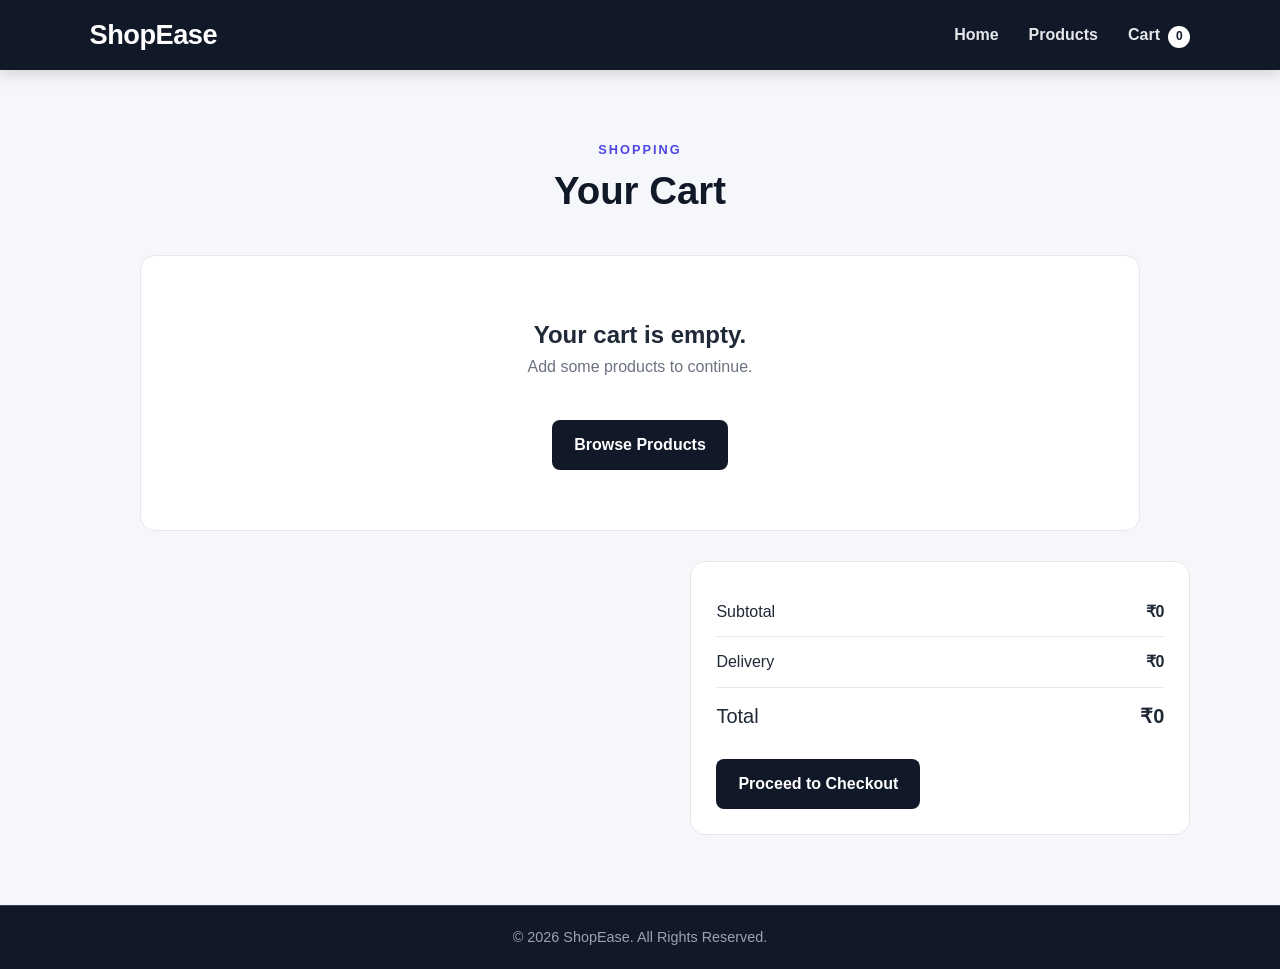
==== cart.html @ 425d8c28 "Add files via upload" ====
<!DOCTYPE html>
<html lang="en">

<head>

    <meta charset="UTF-8">

    <meta
        name="viewport"
        content="width=device-width, initial-scale=1.0">

    <title>
        Cart - ShopEase
    </title>

    <link
        rel="stylesheet"
        href="style.css">

</head>

<body>


<header>

    <nav class="navbar">

        <a
            href="index.html"
            class="logo">

            ShopEase

        </a>


        <div class="nav-links">

            <a href="index.html">
                Home
            </a>

            <a href="products.html">
                Products
            </a>

            <a href="cart.html">

                Cart

                <span id="cart-count">
                    0
                </span>

            </a>

        </div>

    </nav>

</header>


<section class="cart-section">

    <div class="section-heading">

        <p>
            SHOPPING
        </p>

        <h1>
            Your Cart
        </h1>

    </div>


    <div
        id="cart-items"
        class="cart-items">

    </div>


    <div class="cart-summary">

        <div class="summary-row">

            <span>
                Subtotal
            </span>

            <strong id="cart-subtotal">
                ₹0
            </strong>

        </div>


        <div class="summary-row">

            <span>
                Delivery
            </span>

            <strong id="cart-delivery">
                ₹0
            </strong>

        </div>


        <div class="summary-row total-row">

            <span>
                Total
            </span>

            <strong id="cart-total">
                ₹0
            </strong>

        </div>


        <a
            href="checkout.html"
            class="button">

            Proceed to Checkout

        </a>

    </div>

</section>


<footer>

    <div class="copyright">

        © 2026 ShopEase.
        All Rights Reserved.

    </div>

</footer>


<script src="script.js"></script>

<script>

displayCart();

</script>

</body>
</html>
---- style.css ----
/* =====================================================
   SHOPEASE - MAIN STYLESHEET
===================================================== */


/* ---------- GLOBAL ---------- */

* {
    margin: 0;
    padding: 0;
    box-sizing: border-box;
}


html {
    scroll-behavior: smooth;
}


body {
    font-family:
        Arial,
        Helvetica,
        sans-serif;

    background: #f6f7fb;

    color: #1f2937;

    line-height: 1.6;
}


a {
    text-decoration: none;
    color: inherit;
}


button,
input,
select,
textarea {
    font-family: inherit;
}


/* ---------- NAVBAR ---------- */

.navbar {
    background: #111827;

    color: white;

    min-height: 70px;

    padding:
        0 7%;

    display: flex;

    align-items: center;

    justify-content: space-between;

    position: sticky;

    top: 0;

    z-index: 1000;

    box-shadow:
        0 4px 15px
        rgba(0, 0, 0, 0.15);
}


.logo {
    font-size: 1.7rem;

    font-weight: 800;

    letter-spacing: -0.5px;
}


.nav-links {
    display: flex;

    align-items: center;

    gap: 30px;
}


.nav-links a {
    color: #e5e7eb;

    font-weight: 600;

    transition:
        color 0.2s ease;
}


.nav-links a:hover {
    color: white;
}


#cart-count {
    display: inline-flex;

    align-items: center;

    justify-content: center;

    min-width: 22px;

    height: 22px;

    margin-left: 4px;

    padding: 0 6px;

    background: #ffffff;

    color: #111827;

    border-radius: 50px;

    font-size: 0.75rem;

    font-weight: 700;
}


/* ---------- BUTTONS ---------- */

.button {
    display: inline-block;

    border: none;

    background: #111827;

    color: white;

    padding:
        12px 22px;

    border-radius: 8px;

    font-weight: 700;

    cursor: pointer;

    transition:
        transform 0.2s ease,
        box-shadow 0.2s ease,
        background 0.2s ease;

    margin-top: 15px;
}


.button:hover {
    transform: translateY(-2px);

    box-shadow:
        0 8px 20px
        rgba(0, 0, 0, 0.15);

    background: #000000;
}


.button:active {
    transform: translateY(0);
}


.secondary-button {
    background: #e5e7eb;

    color: #111827;

    margin-left: 8px;
}


.secondary-button:hover {
    background: #d1d5db;
}


/* ---------- HERO ---------- */

.hero {
    min-height: 560px;

    display: flex;

    align-items: center;

    padding:
        80px 8%;

    background:
        linear-gradient(
            135deg,
            #eef2ff,
            #ffffff
        );

    position: relative;

    overflow: hidden;
}


.hero::before {
    content: "";

    position: absolute;

    width: 360px;

    height: 360px;

    border-radius: 50%;

    background:
        rgba(99, 102, 241, 0.10);

    right: -100px;

    top: -80px;
}


.hero::after {
    content: "";

    position: absolute;

    width: 220px;

    height: 220px;

    border-radius: 50%;

    background:
        rgba(14, 165, 233, 0.08);

    right: 180px;

    bottom: -100px;
}


.hero-content {
    max-width: 700px;

    position: relative;

    z-index: 2;
}


.hero-small {
    font-size: 0.85rem;

    font-weight: 800;

    letter-spacing: 2px;

    margin-bottom: 15px;

    color: #4f46e5;
}


.hero h1 {
    font-size:
        clamp(3rem, 7vw, 5.5rem);

    line-height: 1.02;

    letter-spacing: -3px;

    margin-bottom: 25px;

    color: #111827;
}


.hero-content > p:not(.hero-small) {
    max-width: 600px;

    font-size: 1.15rem;

    color: #4b5563;

    margin-bottom: 15px;
}


/* ---------- SECTIONS ---------- */

.section-heading {
    text-align: center;

    margin-bottom: 40px;
}


.section-heading p {
    color: #4f46e5;

    font-weight: 800;

    letter-spacing: 2px;

    font-size: 0.8rem;

    margin-bottom: 8px;
}


.section-heading h1,
.section-heading h2 {
    color: #111827;

    font-size: 2.4rem;

    line-height: 1.2;
}


/* ---------- FEATURES ---------- */

.features {
    display: grid;

    grid-template-columns:
        repeat(4, 1fr);

    gap: 20px;

    padding:
        70px 8%;

    background: white;
}


.feature {
    padding: 25px;

    background: #f8fafc;

    border: 1px solid #e5e7eb;

    border-radius: 16px;

    transition:
        transform 0.2s ease,
        box-shadow 0.2s ease;
}


.feature:hover {
    transform: translateY(-5px);

    box-shadow:
        0 15px 30px
        rgba(0, 0, 0, 0.08);
}


.feature-icon {
    font-size: 2rem;

    margin-bottom: 15px;
}


.feature h3 {
    margin-bottom: 8px;

    color: #111827;
}


.feature p {
    color: #6b7280;
}


/* ---------- CATEGORIES ---------- */

.categories {
    padding:
        90px 8%;
}


.category-container {
    display: grid;

    grid-template-columns:
        repeat(3, 1fr);

    gap: 25px;
}


.category-card {
    padding: 40px 30px;

    background: white;

    border:
        1px solid #e5e7eb;

    border-radius: 18px;

    text-align: center;

    transition:
        transform 0.2s ease,
        box-shadow 0.2s ease;
}


.category-card:hover {
    transform: translateY(-7px);

    box-shadow:
        0 18px 35px
        rgba(0, 0, 0, 0.1);
}


.category-icon {
    font-size: 3rem;

    margin-bottom: 15px;
}


.category-card h3 {
    margin-bottom: 8px;

    color: #111827;
}


.category-card p {
    color: #6b7280;
}


/* ---------- CTA ---------- */

.cta {
    padding:
        80px 8%;

    text-align: center;

    background: #111827;

    color: white;
}


.cta h2 {
    font-size: 2.5rem;

    margin-bottom: 10px;
}


.cta p {
    color: #d1d5db;

    margin-bottom: 10px;
}


.light-button {
    background: white;

    color: #111827;
}


.light-button:hover {
    background: #f3f4f6;
}


/* ---------- PRODUCTS ---------- */

.products-section {
    padding:
        70px 7%;

    min-height: 700px;
}


.search-area {
    display: grid;

    grid-template-columns:
        2fr 1fr 1fr;

    gap: 15px;

    max-width: 1000px;

    margin:
        0 auto 40px;
}


.search-area input,
.search-area select {
    width: 100%;

    padding: 14px 16px;

    border:
        1px solid #d1d5db;

    border-radius: 10px;

    background: white;

    outline: none;

    font-size: 1rem;
}


.search-area input:focus,
.search-area select:focus {
    border-color: #4f46e5;

    box-shadow:
        0 0 0 3px
        rgba(79, 70, 229, 0.1);
}


.product-container {
    display: grid;

    grid-template-columns:
        repeat(4, 1fr);

    gap: 25px;
}


.product-card {
    background: white;

    border:
        1px solid #e5e7eb;

    border-radius: 16px;

    padding: 20px;

    display: flex;

    flex-direction: column;

    transition:
        transform 0.2s ease,
        box-shadow 0.2s ease;
}


.product-card:hover {
    transform: translateY(-6px);

    box-shadow:
        0 15px 30px
        rgba(0, 0, 0, 0.09);
}


.product-image {
    height: 190px;

    display: flex;

    align-items: center;

    justify-content: center;

    background: #f3f4f6;

    border-radius: 12px;

    font-size: 5rem;

    margin-bottom: 20px;
}


.product-card h3 {
    color: #111827;

    margin-bottom: 5px;
}


.product-category,
.detail-category {
    color: #4f46e5;

    font-size: 0.85rem;

    font-weight: 700;

    margin-bottom: 10px;
}


.product-description {
    color: #6b7280;

    font-size: 0.9rem;

    min-height: 70px;
}


.price {
    font-size: 1.3rem;

    font-weight: 800;

    color: #111827;

    margin-top: auto;

    padding-top: 15px;
}


.product-card .button {
    text-align: center;
}


.no-products {
    display: none;

    text-align: center;

    padding: 50px;

    color: #6b7280;
}


/* ---------- PRODUCT DETAIL ---------- */

.product-detail-section {
    padding:
        80px 8%;

    min-height: 650px;
}


.product-detail {
    max-width: 1000px;

    margin: auto;

    background: white;

    border:
        1px solid #e5e7eb;

    border-radius: 20px;

    padding: 45px;

    display: grid;

    grid-template-columns:
        1fr 1fr;

    gap: 50px;

    align-items: center;

    box-shadow:
        0 15px 40px
        rgba(0, 0, 0, 0.06);
}


.detail-image {
    min-height: 350px;

    display: flex;

    align-items: center;

    justify-content: center;

    background: #f3f4f6;

    border-radius: 18px;

    font-size: 8rem;
}


.detail-info h1 {
    font-size: 2.5rem;

    margin-bottom: 10px;

    color: #111827;
}


.detail-description {
    color: #6b7280;

    margin:
        20px 0;
}


.detail-price {
    font-size: 2rem;

    font-weight: 800;

    color: #111827;

    margin-bottom: 20px;
}


.quantity-box {
    display: flex;

    align-items: center;

    gap: 15px;

    margin-bottom: 10px;
}


.quantity-box input {
    width: 80px;

    padding: 10px;

    border:
        1px solid #d1d5db;

    border-radius: 8px;
}


/* ---------- CART ---------- */

.cart-section {
    padding:
        70px 7%;

    min-height: 700px;
}


.cart-items {
    max-width: 1000px;

    margin:
        0 auto 30px;
}


.cart-item {
    background: white;

    border:
        1px solid #e5e7eb;

    border-radius: 12px;

    padding: 20px;

    margin-bottom: 15px;

    display: grid;

    grid-template-columns:
        2fr 1fr 1fr auto;

    align-items: center;

    gap: 20px;
}


.cart-product-name {
    font-weight: 800;

    color: #111827;
}


.cart-product-price {
    color: #6b7280;

    font-size: 0.9rem;

    margin-top: 5px;
}


.cart-quantity {
    color: #4b5563;
}


.remove-button {
    border: none;

    background: #fee2e2;

    color: #b91c1c;

    padding:
        9px 14px;

    border-radius: 7px;

    cursor: pointer;

    font-weight: 700;
}


.remove-button:hover {
    background: #fecaca;
}


.cart-summary {
    max-width: 500px;

    margin-left: auto;

    background: white;

    border:
        1px solid #e5e7eb;

    border-radius: 15px;

    padding: 25px;
}


.summary-row {
    display: flex;

    justify-content: space-between;

    padding: 12px 0;

    border-bottom:
        1px solid #e5e7eb;
}


.total-row {
    font-size: 1.25rem;

    border-bottom: none;
}


.empty-cart {
    background: white;

    text-align: center;

    padding: 60px 20px;

    border-radius: 15px;

    border:
        1px solid #e5e7eb;
}


.empty-cart p {
    color: #6b7280;
}


/* ---------- CHECKOUT ---------- */

.checkout-section {
    padding:
        70px 7%;

    min-height: 700px;
}


.checkout-container {
    max-width: 1000px;

    margin: auto;

    display: grid;

    grid-template-columns:
        1.5fr 1fr;

    gap: 30px;
}


.checkout-form,
.checkout-info {
    background: white;

    padding: 30px;

    border:
        1px solid #e5e7eb;

    border-radius: 15px;
}


.checkout-form h2,
.checkout-info h2 {
    margin-bottom: 20px;

    color: #111827;
}


.checkout-form label {
    display: block;

    margin-top: 15px;

    margin-bottom: 6px;

    font-weight: 700;
}


.checkout-form input,
.checkout-form textarea,
.checkout-form select {
    width: 100%;

    padding: 12px 14px;

    border:
        1px solid #d1d5db;

    border-radius: 8px;

    outline: none;
}


.checkout-form textarea {
    min-height: 100px;

    resize: vertical;
}


.checkout-form input:focus,
.checkout-form textarea:focus,
.checkout-form select:focus {
    border-color: #4f46e5;

    box-shadow:
        0 0 0 3px
        rgba(79, 70, 229, 0.1);
}


.checkout-form .button {
    width: 100%;
}


.checkout-info p {
    color: #6b7280;

    margin-bottom: 25px;
}


.checkout-note {
    padding: 15px;

    background: #f8fafc;

    border-radius: 8px;

    margin-bottom: 12px;

    font-weight: 700;
}


/* ---------- INVOICE ---------- */

.invoice-section {
    padding:
        70px 7%;

    min-height: 700px;
}


.invoice {
    max-width: 900px;

    margin: auto;

    background: white;

    padding: 45px;

    border:
        1px solid #e5e7eb;

    border-radius: 15px;

    box-shadow:
        0 10px 30px
        rgba(0, 0, 0, 0.05);
}


.invoice-header {
    display: flex;

    justify-content: space-between;

    gap: 30px;

    padding-bottom: 25px;

    border-bottom:
        2px solid #111827;
}


.invoice-header h1 {
    color: #111827;
}


.invoice-meta {
    text-align: right;
}


.invoice-meta h2 {
    font-size: 2rem;
}


.customer-details {
    padding:
        25px 0;
}


.customer-details p {
    margin: 4px 0;

    color: #4b5563;
}


.invoice-table {
    width: 100%;

    border-collapse: collapse;

    margin-top: 20px;
}


.invoice-table th,
.invoice-table td {
    padding: 13px;

    text-align: left;

    border-bottom:
        1px solid #e5e7eb;
}


.invoice-table th {
    background: #f3f4f6;

    color: #111827;
}


.invoice-totals {
    max-width: 350px;

    margin-left: auto;

    margin-top: 25px;
}


.invoice-total-row {
    display: flex;

    justify-content: space-between;

    padding: 10px 0;

    border-bottom:
        1px solid #e5e7eb;
}


.invoice-grand-total {
    font-size: 1.2rem;

    font-weight: 800;

    border-bottom: none;
}


.invoice-thanks {
    text-align: center;

    margin-top: 40px;

    padding-top: 25px;

    border-top:
        1px solid #e5e7eb;
}


.invoice-thanks p {
    color: #6b7280;
}


.invoice-actions {
    text-align: center;

    margin-top: 25px;
}


/* ---------- FOOTER ---------- */

footer {
    background: #111827;

    color: white;

    margin-top: 0;
}


.footer-content {
    padding:
        55px 8%;

    display: grid;

    grid-template-columns:
        2fr 1fr 1fr;

    gap: 40px;
}


.footer-content h3,
.footer-content h4 {
    margin-bottom: 12px;
}


.footer-content p {
    color: #9ca3af;

    margin-bottom: 5px;
}


.footer-content a {
    display: block;

    color: #d1d5db;

    margin-bottom: 6px;
}


.footer-content a:hover {
    color: white;
}


.copyright {
    text-align: center;

    padding:
        20px;

    border-top:
        1px solid #374151;

    color: #9ca3af;

    font-size: 0.9rem;
}


/* ---------- RESPONSIVE ---------- */

@media (max-width: 1000px) {

    .product-container {
        grid-template-columns:
            repeat(3, 1fr);
    }

    .features {
        grid-template-columns:
            repeat(2, 1fr);
    }

}


@media (max-width: 800px) {

    .navbar {
        padding:
            15px 5%;

        flex-direction: column;

        gap: 12px;
    }


    .nav-links {
        gap: 15px;

        flex-wrap: wrap;

        justify-content: center;
    }


    .hero {
        padding:
            70px 6%;
    }


    .hero h1 {
        font-size: 3.5rem;
    }


    .category-container {
        grid-template-columns: 1fr;
    }


    .product-container {
        grid-template-columns:
            repeat(2, 1fr);
    }


    .product-detail {
        grid-template-columns: 1fr;

        padding: 25px;
    }


    .checkout-container {
        grid-template-columns: 1fr;
    }


    .cart-item {
        grid-template-columns: 1fr;

        text-align: center;
    }


    .footer-content {
        grid-template-columns: 1fr;

        text-align: center;
    }

}


@media (max-width: 600px) {

    .features {
        grid-template-columns: 1fr;

        padding:
            50px 6%;
    }


    .products-section,
    .cart-section,
    .checkout-section,
    .invoice-section,
    .product-detail-section {
        padding:
            50px 5%;
    }


    .search-area {
        grid-template-columns: 1fr;
    }


    .product-container {
        grid-template-columns: 1fr;
    }


    .hero h1 {
        font-size: 2.8rem;

        letter-spacing: -1.5px;
    }


    .section-heading h1,
    .section-heading h2 {
        font-size: 2rem;
    }


    .invoice {
        padding: 20px;

        overflow-x: auto;
    }


    .invoice-header {
        flex-direction: column;
    }


    .invoice-meta {
        text-align: left;
    }


    .invoice-table {
        font-size: 0.85rem;
    }


    .secondary-button {
        margin-left: 0;
    }

}


/* ---------- PRINT ---------- */

@media print {

    body {
        background: white;
    }


    header,
    footer,
    .invoice-actions {
        display: none !important;
    }


    .invoice-section {
        padding: 0;
    }


    .invoice {
        box-shadow: none;

        border: none;

        max-width: 100%;
    }

}
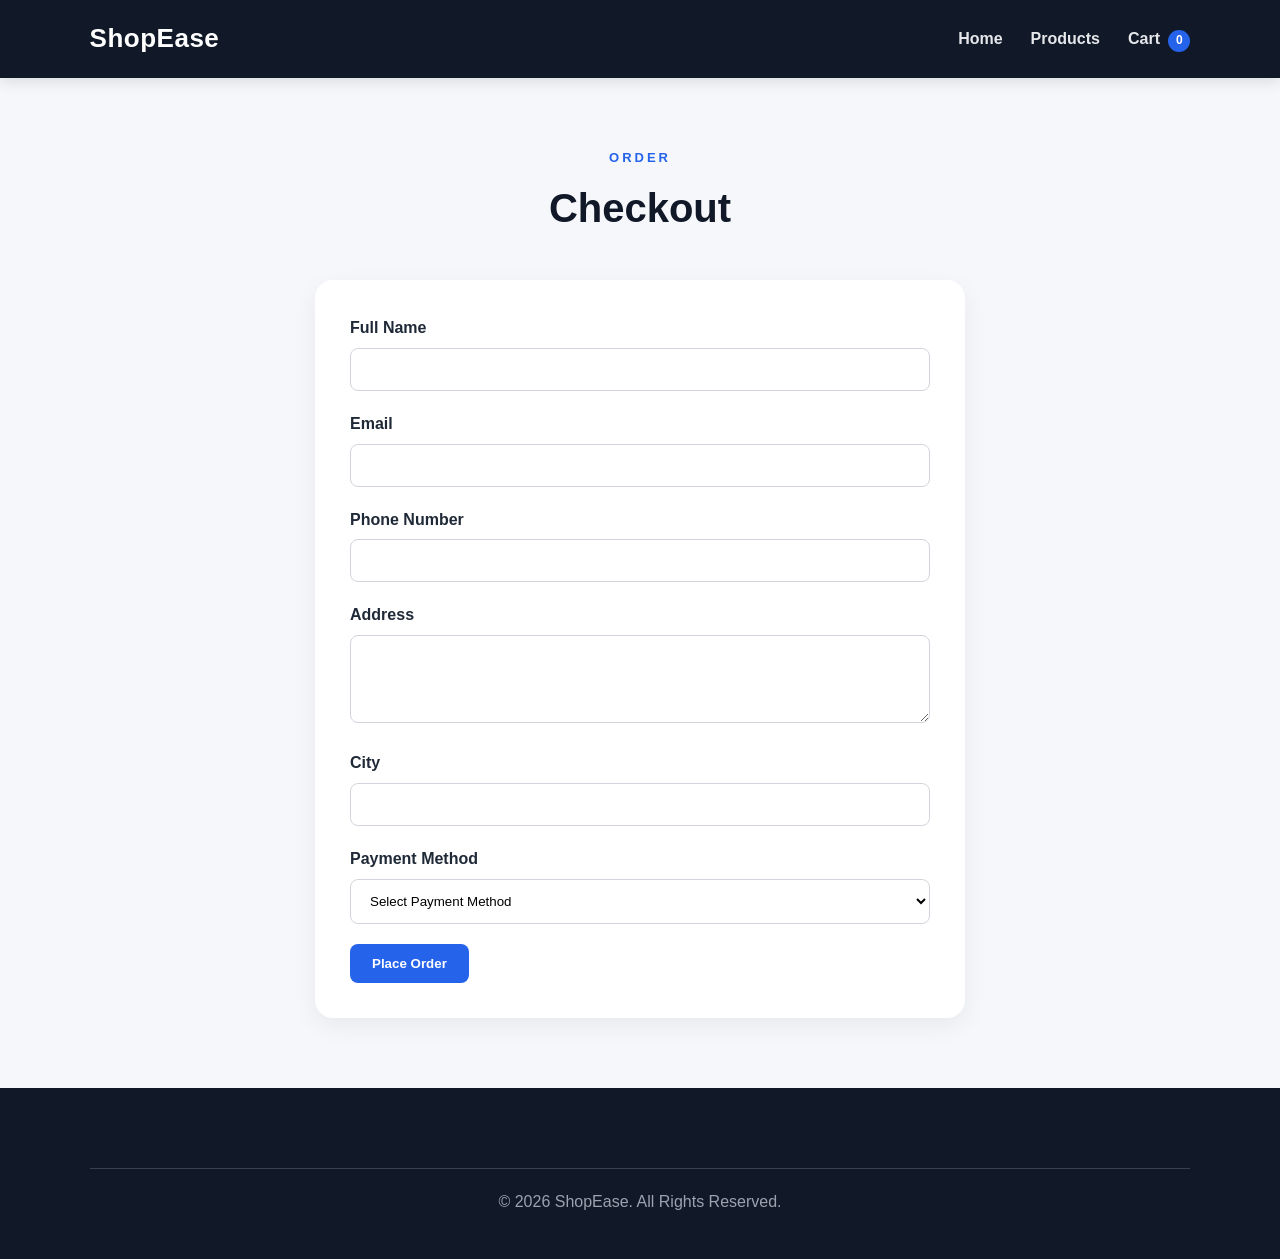
==== commit d2dc545d: "Add files via upload" ====
--- a/cart.html
+++ b/cart.html
@@ -2,6 +2,24 @@
 <html lang="en">
 
 <head>
+
+    <!-- Google Analytics 4 -->
+    <script async src="https://www.googletagmanager.com/gtag/js?id=G-STXT0ZD5DV"></script>
+
+    <script>
+
+        window.dataLayer = window.dataLayer || [];
+
+        function gtag() {
+            dataLayer.push(arguments);
+        }
+
+        gtag('js', new Date());
+
+        gtag('config', 'G-STXT0ZD5DV');
+
+    </script>
+
 
     <meta charset="UTF-8">
 
@@ -10,7 +28,7 @@
         content="width=device-width, initial-scale=1.0">
 
     <title>
-        Cart - ShopEase
+        Checkout - ShopEase
     </title>
 
     <link
@@ -19,6 +37,7 @@
 
 </head>
 
+
 <body>
 
 
@@ -62,101 +81,160 @@
 </header>
 
 
-<section class="cart-section">
+<section class="checkout-section">
 
     <div class="section-heading">
 
         <p>
-            SHOPPING
+            ORDER
         </p>
 
         <h1>
-            Your Cart
+            Checkout
         </h1>
 
     </div>
 
 
-    <div
-        id="cart-items"
-        class="cart-items">
+    <form
+        class="checkout-form"
+        onsubmit="completePurchase(event)">
+
+
+        <div class="form-group">
+
+            <label for="customer-name">
+                Full Name
+            </label>
+
+            <input
+                type="text"
+                id="customer-name"
+                required>
+
+        </div>
+
+
+        <div class="form-group">
+
+            <label for="customer-email">
+                Email
+            </label>
+
+            <input
+                type="email"
+                id="customer-email"
+                required>
+
+        </div>
+
+
+        <div class="form-group">
+
+            <label for="customer-phone">
+                Phone Number
+            </label>
+
+            <input
+                type="tel"
+                id="customer-phone"
+                required>
+
+        </div>
+
+
+        <div class="form-group">
+
+            <label for="customer-address">
+                Address
+            </label>
+
+            <textarea
+                id="customer-address"
+                rows="4"
+                required>
+            </textarea>
+
+        </div>
+
+
+        <div class="form-group">
+
+            <label for="customer-city">
+                City
+            </label>
+
+            <input
+                type="text"
+                id="customer-city"
+                required>
+
+        </div>
+
+
+        <div class="form-group">
+
+            <label for="payment-method">
+                Payment Method
+            </label>
+
+            <select
+                id="payment-method"
+                required>
+
+                <option value="">
+                    Select Payment Method
+                </option>
+
+                <option value="UPI">
+                    UPI
+                </option>
+
+                <option value="Credit Card">
+                    Credit Card
+                </option>
+
+                <option value="Debit Card">
+                    Debit Card
+                </option>
+
+                <option value="Cash on Delivery">
+                    Cash on Delivery
+                </option>
+
+            </select>
+
+        </div>
+
+
+        <button
+            type="submit"
+            class="button">
+
+            Place Order
+
+        </button>
+
+
+    </form>
+
+</section>
+
+
+<footer>
+
+    <div class="copyright">
+
+        © 2026 ShopEase. All Rights Reserved.
 
     </div>
 
-
-    <div class="cart-summary">
-
-        <div class="summary-row">
-
-            <span>
-                Subtotal
-            </span>
-
-            <strong id="cart-subtotal">
-                ₹0
-            </strong>
-
-        </div>
-
-
-        <div class="summary-row">
-
-            <span>
-                Delivery
-            </span>
-
-            <strong id="cart-delivery">
-                ₹0
-            </strong>
-
-        </div>
-
-
-        <div class="summary-row total-row">
-
-            <span>
-                Total
-            </span>
-
-            <strong id="cart-total">
-                ₹0
-            </strong>
-
-        </div>
-
-
-        <a
-            href="checkout.html"
-            class="button">
-
-            Proceed to Checkout
-
-        </a>
-
-    </div>
-
-</section>
-
-
-<footer>
-
-    <div class="copyright">
-
-        © 2026 ShopEase.
-        All Rights Reserved.
-
-    </div>
-
 </footer>
 
 
 <script src="script.js"></script>
 
-<script>
-
-displayCart();
-
-</script>
 
 </body>
+
 </html>
--- a/style.css
+++ b/style.css
@@ -3,7 +3,7 @@
 ===================================================== */
 
 
-/* ---------- GLOBAL ---------- */
+/* RESET */
 
 * {
     margin: 0;
@@ -23,7 +23,7 @@
         Helvetica,
         sans-serif;
 
-    background: #f6f7fb;
+    background: #f5f7fb;
 
     color: #1f2937;
 
@@ -33,6 +33,7 @@
 
 a {
     text-decoration: none;
+
     color: inherit;
 }
 
@@ -45,1399 +46,1392 @@
 }
 
 
-/* ---------- NAVBAR ---------- */
+/* =====================================================
+   NAVBAR
+===================================================== */
 
 .navbar {
+
     background: #111827;
 
     color: white;
 
-    min-height: 70px;
+    display: flex;
+
+    align-items: center;
+
+    justify-content: space-between;
 
     padding:
-        0 7%;
+        18px
+        7%;
+
+    position: sticky;
+
+    top: 0;
+
+    z-index: 1000;
+
+    box-shadow:
+        0 3px 15px
+        rgba(0, 0, 0, 0.12);
+
+}
+
+
+.logo {
+
+    font-size: 26px;
+
+    font-weight: 800;
+
+    letter-spacing: 0.5px;
+
+}
+
+
+.nav-links {
 
     display: flex;
 
+    gap: 28px;
+
     align-items: center;
 
-    justify-content: space-between;
-
-    position: sticky;
-
-    top: 0;
-
-    z-index: 1000;
-
-    box-shadow:
-        0 4px 15px
-        rgba(0, 0, 0, 0.15);
-}
-
-
-.logo {
-    font-size: 1.7rem;
-
-    font-weight: 800;
-
-    letter-spacing: -0.5px;
-}
-
-
-.nav-links {
+}
+
+
+.nav-links a {
+
+    color: #e5e7eb;
+
+    font-weight: 600;
+
+    transition: 0.2s;
+
+}
+
+
+.nav-links a:hover {
+
+    color: white;
+
+}
+
+
+#cart-count {
+
+    display: inline-flex;
+
+    align-items: center;
+
+    justify-content: center;
+
+    min-width: 22px;
+
+    height: 22px;
+
+    padding: 0 5px;
+
+    margin-left: 4px;
+
+    background: #2563eb;
+
+    color: white;
+
+    border-radius: 50%;
+
+    font-size: 12px;
+
+}
+
+
+/* =====================================================
+   HERO
+===================================================== */
+
+.hero {
+
+    min-height: 560px;
+
     display: flex;
 
     align-items: center;
 
-    gap: 30px;
-}
-
-
-.nav-links a {
-    color: #e5e7eb;
-
-    font-weight: 600;
-
-    transition:
-        color 0.2s ease;
-}
-
-
-.nav-links a:hover {
-    color: white;
-}
-
-
-#cart-count {
-    display: inline-flex;
-
-    align-items: center;
-
-    justify-content: center;
-
-    min-width: 22px;
-
-    height: 22px;
-
-    margin-left: 4px;
-
-    padding: 0 6px;
-
-    background: #ffffff;
-
-    color: #111827;
-
-    border-radius: 50px;
-
-    font-size: 0.75rem;
-
-    font-weight: 700;
-}
-
-
-/* ---------- BUTTONS ---------- */
-
-.button {
-    display: inline-block;
-
-    border: none;
-
-    background: #111827;
-
-    color: white;
-
     padding:
-        12px 22px;
-
-    border-radius: 8px;
-
-    font-weight: 700;
-
-    cursor: pointer;
-
-    transition:
-        transform 0.2s ease,
-        box-shadow 0.2s ease,
-        background 0.2s ease;
-
-    margin-top: 15px;
-}
-
-
-.button:hover {
-    transform: translateY(-2px);
-
-    box-shadow:
-        0 8px 20px
-        rgba(0, 0, 0, 0.15);
-
-    background: #000000;
-}
-
-
-.button:active {
-    transform: translateY(0);
-}
-
-
-.secondary-button {
-    background: #e5e7eb;
-
-    color: #111827;
-
-    margin-left: 8px;
-}
-
-
-.secondary-button:hover {
-    background: #d1d5db;
-}
-
-
-/* ---------- HERO ---------- */
-
-.hero {
-    min-height: 560px;
-
-    display: flex;
-
-    align-items: center;
-
-    padding:
-        80px 8%;
+        70px 8%;
 
     background:
         linear-gradient(
             135deg,
-            #eef2ff,
-            #ffffff
+            #111827,
+            #1d4ed8
         );
 
-    position: relative;
-
-    overflow: hidden;
-}
-
-
-.hero::before {
-    content: "";
-
-    position: absolute;
-
-    width: 360px;
-
-    height: 360px;
-
-    border-radius: 50%;
-
-    background:
-        rgba(99, 102, 241, 0.10);
-
-    right: -100px;
-
-    top: -80px;
-}
-
-
-.hero::after {
-    content: "";
-
-    position: absolute;
-
-    width: 220px;
-
-    height: 220px;
-
-    border-radius: 50%;
-
-    background:
-        rgba(14, 165, 233, 0.08);
-
-    right: 180px;
-
-    bottom: -100px;
+    color: white;
+
 }
 
 
 .hero-content {
+
     max-width: 700px;
 
-    position: relative;
-
-    z-index: 2;
 }
 
 
 .hero-small {
-    font-size: 0.85rem;
+
+    font-size: 14px;
+
+    letter-spacing: 3px;
+
+    font-weight: bold;
+
+    margin-bottom: 15px;
+
+    color: #bfdbfe;
+
+}
+
+
+.hero h1 {
+
+    font-size:
+        clamp(45px, 7vw, 76px);
+
+    line-height: 1.05;
+
+    margin-bottom: 25px;
+
+}
+
+
+.hero p:not(.hero-small) {
+
+    font-size: 19px;
+
+    max-width: 600px;
+
+    color: #dbeafe;
+
+    margin-bottom: 30px;
+
+}
+
+
+/* =====================================================
+   BUTTONS
+===================================================== */
+
+.button {
+
+    display: inline-block;
+
+    border: none;
+
+    cursor: pointer;
+
+    background: #2563eb;
+
+    color: white;
+
+    padding:
+        12px 22px;
+
+    border-radius: 8px;
+
+    font-weight: 700;
+
+    transition:
+        transform 0.2s,
+        background 0.2s;
+
+}
+
+
+.button:hover {
+
+    background: #1d4ed8;
+
+    transform:
+        translateY(-2px);
+
+}
+
+
+.secondary-button {
+
+    background: #6b7280;
+
+    margin-left: 8px;
+
+}
+
+
+.secondary-button:hover {
+
+    background: #4b5563;
+
+}
+
+
+.light-button {
+
+    background: white;
+
+    color: #111827;
+
+}
+
+
+.light-button:hover {
+
+    background: #e5e7eb;
+
+}
+
+
+/* =====================================================
+   FEATURES
+===================================================== */
+
+.features {
+
+    padding:
+        70px 7%;
+
+    display: grid;
+
+    grid-template-columns:
+        repeat(4, 1fr);
+
+    gap: 22px;
+
+    background: white;
+
+}
+
+
+.feature {
+
+    text-align: center;
+
+    padding: 30px 20px;
+
+    border-radius: 15px;
+
+    background: #f8fafc;
+
+}
+
+
+.feature-icon {
+
+    font-size: 42px;
+
+    margin-bottom: 15px;
+
+}
+
+
+.feature h3 {
+
+    margin-bottom: 8px;
+
+}
+
+
+.feature p {
+
+    color: #6b7280;
+
+}
+
+
+/* =====================================================
+   SECTION HEADINGS
+===================================================== */
+
+.section-heading {
+
+    text-align: center;
+
+    margin-bottom: 40px;
+
+}
+
+
+.section-heading p {
+
+    color: #2563eb;
+
+    font-size: 13px;
+
+    letter-spacing: 3px;
 
     font-weight: 800;
 
-    letter-spacing: 2px;
-
-    margin-bottom: 15px;
-
-    color: #4f46e5;
-}
-
-
-.hero h1 {
-    font-size:
-        clamp(3rem, 7vw, 5.5rem);
-
-    line-height: 1.02;
-
-    letter-spacing: -3px;
-
-    margin-bottom: 25px;
-
-    color: #111827;
-}
-
-
-.hero-content > p:not(.hero-small) {
-    max-width: 600px;
-
-    font-size: 1.15rem;
-
-    color: #4b5563;
-
-    margin-bottom: 15px;
-}
-
-
-/* ---------- SECTIONS ---------- */
-
-.section-heading {
-    text-align: center;
-
-    margin-bottom: 40px;
-}
-
-
-.section-heading p {
-    color: #4f46e5;
-
-    font-weight: 800;
-
-    letter-spacing: 2px;
-
-    font-size: 0.8rem;
-
     margin-bottom: 8px;
+
 }
 
 
 .section-heading h1,
 .section-heading h2 {
+
+    font-size: 40px;
+
     color: #111827;
 
-    font-size: 2.4rem;
-
-    line-height: 1.2;
-}
-
-
-/* ---------- FEATURES ---------- */
-
-.features {
+}
+
+
+/* =====================================================
+   CATEGORIES
+===================================================== */
+
+.categories {
+
+    padding:
+        80px 7%;
+
+}
+
+
+.category-container {
+
+    display: grid;
+
+    grid-template-columns:
+        repeat(3, 1fr);
+
+    gap: 25px;
+
+}
+
+
+.category-card {
+
+    background: white;
+
+    border-radius: 18px;
+
+    padding: 40px 25px;
+
+    text-align: center;
+
+    box-shadow:
+        0 8px 25px
+        rgba(0, 0, 0, 0.06);
+
+    transition: 0.25s;
+
+}
+
+
+.category-card:hover {
+
+    transform:
+        translateY(-6px);
+
+    box-shadow:
+        0 15px 35px
+        rgba(0, 0, 0, 0.1);
+
+}
+
+
+.category-icon {
+
+    font-size: 55px;
+
+    margin-bottom: 15px;
+
+}
+
+
+.category-card h3 {
+
+    font-size: 23px;
+
+    margin-bottom: 8px;
+
+}
+
+
+.category-card p {
+
+    color: #6b7280;
+
+}
+
+
+/* =====================================================
+   CTA
+===================================================== */
+
+.cta {
+
+    padding:
+        80px 7%;
+
+    text-align: center;
+
+    background: #111827;
+
+    color: white;
+
+}
+
+
+.cta h2 {
+
+    font-size: 38px;
+
+    margin-bottom: 12px;
+
+}
+
+
+.cta p {
+
+    color: #d1d5db;
+
+    margin-bottom: 25px;
+
+}
+
+
+/* =====================================================
+   PRODUCTS
+===================================================== */
+
+.products-section {
+
+    padding:
+        70px 7%;
+
+    min-height: 70vh;
+
+}
+
+
+.search-area {
+
+    display: grid;
+
+    grid-template-columns:
+        2fr 1fr 1fr;
+
+    gap: 15px;
+
+    margin-bottom: 40px;
+
+}
+
+
+.search-area input,
+.search-area select,
+.checkout-form input,
+.checkout-form select,
+.checkout-form textarea {
+
+    width: 100%;
+
+    padding: 13px 15px;
+
+    border:
+        1px solid #d1d5db;
+
+    border-radius: 8px;
+
+    background: white;
+
+    outline: none;
+
+}
+
+
+.search-area input:focus,
+.search-area select:focus,
+.checkout-form input:focus,
+.checkout-form select:focus,
+.checkout-form textarea:focus {
+
+    border-color: #2563eb;
+
+}
+
+
+.product-container {
+
     display: grid;
 
     grid-template-columns:
         repeat(4, 1fr);
 
-    gap: 20px;
+    gap: 25px;
+
+}
+
+
+.product-card {
+
+    background: white;
+
+    border-radius: 15px;
+
+    padding: 22px;
+
+    box-shadow:
+        0 7px 22px
+        rgba(0, 0, 0, 0.06);
+
+    transition: 0.25s;
+
+}
+
+
+.product-card:hover {
+
+    transform:
+        translateY(-5px);
+
+}
+
+
+.product-image {
+
+    height: 170px;
+
+    display: flex;
+
+    align-items: center;
+
+    justify-content: center;
+
+    background: #eff6ff;
+
+    border-radius: 12px;
+
+    font-size: 70px;
+
+    margin-bottom: 20px;
+
+}
+
+
+.product-card h3 {
+
+    font-size: 19px;
+
+    margin-bottom: 5px;
+
+}
+
+
+.product-category,
+.detail-category {
+
+    color: #2563eb;
+
+    font-size: 13px;
+
+    font-weight: 700;
+
+}
+
+
+.product-description {
+
+    color: #6b7280;
+
+    font-size: 14px;
+
+    margin:
+        10px 0;
+
+}
+
+
+.price {
+
+    font-size: 22px;
+
+    font-weight: 800;
+
+    margin-bottom: 18px;
+
+}
+
+
+.no-products {
+
+    display: none;
+
+    text-align: center;
+
+    color: #6b7280;
+
+}
+
+
+/* =====================================================
+   PRODUCT DETAIL
+===================================================== */
+
+.product-detail-section {
 
     padding:
-        70px 8%;
+        80px 7%;
+
+    min-height: 70vh;
+
+}
+
+
+.product-detail {
+
+    max-width: 1000px;
+
+    margin: auto;
+
+    display: grid;
+
+    grid-template-columns:
+        1fr 1fr;
+
+    gap: 50px;
 
     background: white;
-}
-
-
-.feature {
-    padding: 25px;
-
-    background: #f8fafc;
-
-    border: 1px solid #e5e7eb;
-
-    border-radius: 16px;
-
-    transition:
-        transform 0.2s ease,
-        box-shadow 0.2s ease;
-}
-
-
-.feature:hover {
-    transform: translateY(-5px);
+
+    padding: 40px;
+
+    border-radius: 20px;
 
     box-shadow:
-        0 15px 30px
-        rgba(0, 0, 0, 0.08);
-}
-
-
-.feature-icon {
-    font-size: 2rem;
-
-    margin-bottom: 15px;
-}
-
-
-.feature h3 {
+        0 10px 30px
+        rgba(0, 0, 0, 0.07);
+
+}
+
+
+.detail-image {
+
+    min-height: 400px;
+
+    display: flex;
+
+    align-items: center;
+
+    justify-content: center;
+
+    font-size: 150px;
+
+    background: #eff6ff;
+
+    border-radius: 15px;
+
+}
+
+
+.detail-info {
+
+    display: flex;
+
+    flex-direction: column;
+
+    justify-content: center;
+
+}
+
+
+.detail-info h1 {
+
+    font-size: 42px;
+
     margin-bottom: 8px;
 
-    color: #111827;
-}
-
-
-.feature p {
+}
+
+
+.detail-description {
+
     color: #6b7280;
-}
-
-
-/* ---------- CATEGORIES ---------- */
-
-.categories {
-    padding:
-        90px 8%;
-}
-
-
-.category-container {
-    display: grid;
-
-    grid-template-columns:
-        repeat(3, 1fr);
-
-    gap: 25px;
-}
-
-
-.category-card {
-    padding: 40px 30px;
-
-    background: white;
+
+    margin:
+        20px 0;
+
+}
+
+
+.detail-price {
+
+    font-size: 32px;
+
+    font-weight: 800;
+
+    margin-bottom: 25px;
+
+}
+
+
+.quantity-box {
+
+    margin-bottom: 25px;
+
+}
+
+
+.quantity-box label {
+
+    display: block;
+
+    font-weight: 700;
+
+    margin-bottom: 8px;
+
+}
+
+
+.quantity-box input {
+
+    width: 100px;
+
+    padding: 10px;
 
     border:
-        1px solid #e5e7eb;
-
-    border-radius: 18px;
-
-    text-align: center;
-
-    transition:
-        transform 0.2s ease,
-        box-shadow 0.2s ease;
-}
-
-
-.category-card:hover {
-    transform: translateY(-7px);
-
-    box-shadow:
-        0 18px 35px
-        rgba(0, 0, 0, 0.1);
-}
-
-
-.category-icon {
-    font-size: 3rem;
-
-    margin-bottom: 15px;
-}
-
-
-.category-card h3 {
-    margin-bottom: 8px;
-
-    color: #111827;
-}
-
-
-.category-card p {
-    color: #6b7280;
-}
-
-
-/* ---------- CTA ---------- */
-
-.cta {
-    padding:
-        80px 8%;
-
-    text-align: center;
-
-    background: #111827;
-
-    color: white;
-}
-
-
-.cta h2 {
-    font-size: 2.5rem;
-
-    margin-bottom: 10px;
-}
-
-
-.cta p {
-    color: #d1d5db;
-
-    margin-bottom: 10px;
-}
-
-
-.light-button {
-    background: white;
-
-    color: #111827;
-}
-
-
-.light-button:hover {
-    background: #f3f4f6;
-}
-
-
-/* ---------- PRODUCTS ---------- */
-
-.products-section {
+        1px solid #d1d5db;
+
+    border-radius: 7px;
+
+}
+
+
+/* =====================================================
+   CART
+===================================================== */
+
+.cart-section {
+
     padding:
         70px 7%;
 
-    min-height: 700px;
-}
-
-
-.search-area {
+    min-height: 70vh;
+
+}
+
+
+.cart-items {
+
+    max-width: 1000px;
+
+    margin:
+        0 auto 30px;
+
+}
+
+
+.cart-item {
+
+    display: grid;
+
+    grid-template-columns:
+        2fr 1fr 1fr auto;
+
+    align-items: center;
+
+    gap: 20px;
+
+    padding: 20px;
+
+    background: white;
+
+    border-radius: 12px;
+
+    margin-bottom: 12px;
+
+    box-shadow:
+        0 5px 18px
+        rgba(0, 0, 0, 0.05);
+
+}
+
+
+.cart-product-name {
+
+    font-weight: 700;
+
+    font-size: 17px;
+
+}
+
+
+.cart-product-price {
+
+    color: #6b7280;
+
+    font-size: 13px;
+
+}
+
+
+.cart-quantity {
+
+    color: #4b5563;
+
+}
+
+
+.remove-button {
+
+    border: none;
+
+    background: #fee2e2;
+
+    color: #b91c1c;
+
+    padding:
+        8px 12px;
+
+    border-radius: 7px;
+
+    cursor: pointer;
+
+    font-weight: 700;
+
+}
+
+
+.cart-summary {
+
+    max-width: 500px;
+
+    margin-left: auto;
+
+    background: white;
+
+    padding: 25px;
+
+    border-radius: 15px;
+
+    box-shadow:
+        0 8px 25px
+        rgba(0, 0, 0, 0.06);
+
+}
+
+
+.summary-row {
+
+    display: flex;
+
+    justify-content: space-between;
+
+    padding:
+        10px 0;
+
+}
+
+
+.total-row {
+
+    border-top:
+        1px solid #e5e7eb;
+
+    margin-top: 8px;
+
+    padding-top: 18px;
+
+    font-size: 20px;
+
+}
+
+
+.checkout-button {
+
+    display: block;
+
+    text-align: center;
+
+    margin-top: 20px;
+
+}
+
+
+.empty-cart {
+
+    text-align: center;
+
+    background: white;
+
+    padding: 60px;
+
+    border-radius: 15px;
+
+}
+
+
+/* =====================================================
+   CHECKOUT
+===================================================== */
+
+.checkout-section {
+
+    padding:
+        70px 7%;
+
+    min-height: 70vh;
+
+}
+
+
+.checkout-form {
+
+    max-width: 650px;
+
+    margin: auto;
+
+    background: white;
+
+    padding: 35px;
+
+    border-radius: 18px;
+
+    box-shadow:
+        0 8px 25px
+        rgba(0, 0, 0, 0.06);
+
+}
+
+
+.form-group {
+
+    margin-bottom: 20px;
+
+}
+
+
+.form-group label {
+
+    display: block;
+
+    font-weight: 700;
+
+    margin-bottom: 7px;
+
+}
+
+
+/* =====================================================
+   INVOICE
+===================================================== */
+
+.invoice-section {
+
+    padding:
+        50px 7%;
+
+    background: #f5f7fb;
+
+    min-height: 100vh;
+
+}
+
+
+.invoice {
+
+    max-width: 900px;
+
+    margin: auto;
+
+    background: white;
+
+    padding: 45px;
+
+    box-shadow:
+        0 10px 30px
+        rgba(0, 0, 0, 0.07);
+
+}
+
+
+.invoice-header {
+
+    display: flex;
+
+    justify-content: space-between;
+
+    gap: 20px;
+
+    border-bottom:
+        2px solid #111827;
+
+    padding-bottom: 25px;
+
+}
+
+
+.invoice-header h1 {
+
+    font-size: 32px;
+
+}
+
+
+.invoice-meta {
+
+    text-align: right;
+
+}
+
+
+.customer-details {
+
+    padding:
+        25px 0;
+
+}
+
+
+.invoice-table {
+
+    width: 100%;
+
+    border-collapse: collapse;
+
+}
+
+
+.invoice-table th,
+.invoice-table td {
+
+    padding: 13px;
+
+    border-bottom:
+        1px solid #e5e7eb;
+
+    text-align: left;
+
+}
+
+
+.invoice-table th {
+
+    background: #f3f4f6;
+
+}
+
+
+.invoice-totals {
+
+    max-width: 350px;
+
+    margin:
+        30px 0 0 auto;
+
+}
+
+
+.invoice-total-row {
+
+    display: flex;
+
+    justify-content: space-between;
+
+    padding: 8px 0;
+
+}
+
+
+.invoice-grand-total {
+
+    border-top:
+        2px solid #111827;
+
+    margin-top: 10px;
+
+    padding-top: 15px;
+
+    font-size: 20px;
+
+    font-weight: 800;
+
+}
+
+
+.invoice-thanks {
+
+    text-align: center;
+
+    margin-top: 45px;
+
+    padding-top: 25px;
+
+    border-top:
+        1px solid #e5e7eb;
+
+}
+
+
+.invoice-actions {
+
+    max-width: 900px;
+
+    margin: 25px auto;
+
+    text-align: center;
+
+}
+
+
+/* =====================================================
+   FOOTER
+===================================================== */
+
+footer {
+
+    background: #111827;
+
+    color: white;
+
+    padding:
+        45px 7%;
+
+}
+
+
+.footer-content {
+
     display: grid;
 
     grid-template-columns:
         2fr 1fr 1fr;
 
-    gap: 15px;
-
-    max-width: 1000px;
-
-    margin:
-        0 auto 40px;
-}
-
-
-.search-area input,
-.search-area select {
-    width: 100%;
-
-    padding: 14px 16px;
-
-    border:
-        1px solid #d1d5db;
-
-    border-radius: 10px;
-
-    background: white;
-
-    outline: none;
-
-    font-size: 1rem;
-}
-
-
-.search-area input:focus,
-.search-area select:focus {
-    border-color: #4f46e5;
-
-    box-shadow:
-        0 0 0 3px
-        rgba(79, 70, 229, 0.1);
-}
-
-
-.product-container {
-    display: grid;
-
-    grid-template-columns:
-        repeat(4, 1fr);
-
-    gap: 25px;
-}
-
-
-.product-card {
-    background: white;
-
-    border:
-        1px solid #e5e7eb;
-
-    border-radius: 16px;
-
-    padding: 20px;
-
-    display: flex;
-
-    flex-direction: column;
-
-    transition:
-        transform 0.2s ease,
-        box-shadow 0.2s ease;
-}
-
-
-.product-card:hover {
-    transform: translateY(-6px);
-
-    box-shadow:
-        0 15px 30px
-        rgba(0, 0, 0, 0.09);
-}
-
-
-.product-image {
-    height: 190px;
-
-    display: flex;
-
-    align-items: center;
-
-    justify-content: center;
-
-    background: #f3f4f6;
-
-    border-radius: 12px;
-
-    font-size: 5rem;
-
-    margin-bottom: 20px;
-}
-
-
-.product-card h3 {
-    color: #111827;
-
-    margin-bottom: 5px;
-}
-
-
-.product-category,
-.detail-category {
-    color: #4f46e5;
-
-    font-size: 0.85rem;
-
-    font-weight: 700;
-
-    margin-bottom: 10px;
-}
-
-
-.product-description {
-    color: #6b7280;
-
-    font-size: 0.9rem;
-
-    min-height: 70px;
-}
-
-
-.price {
-    font-size: 1.3rem;
-
-    font-weight: 800;
-
-    color: #111827;
-
-    margin-top: auto;
-
-    padding-top: 15px;
-}
-
-
-.product-card .button {
-    text-align: center;
-}
-
-
-.no-products {
-    display: none;
-
-    text-align: center;
-
-    padding: 50px;
-
-    color: #6b7280;
-}
-
-
-/* ---------- PRODUCT DETAIL ---------- */
-
-.product-detail-section {
-    padding:
-        80px 8%;
-
-    min-height: 650px;
-}
-
-
-.product-detail {
-    max-width: 1000px;
+    gap: 40px;
+
+    max-width: 1200px;
 
     margin: auto;
 
-    background: white;
-
-    border:
-        1px solid #e5e7eb;
-
-    border-radius: 20px;
-
-    padding: 45px;
-
-    display: grid;
-
-    grid-template-columns:
-        1fr 1fr;
-
-    gap: 50px;
-
-    align-items: center;
-
-    box-shadow:
-        0 15px 40px
-        rgba(0, 0, 0, 0.06);
-}
-
-
-.detail-image {
-    min-height: 350px;
-
-    display: flex;
-
-    align-items: center;
-
-    justify-content: center;
-
-    background: #f3f4f6;
-
-    border-radius: 18px;
-
-    font-size: 8rem;
-}
-
-
-.detail-info h1 {
-    font-size: 2.5rem;
-
-    margin-bottom: 10px;
-
-    color: #111827;
-}
-
-
-.detail-description {
-    color: #6b7280;
-
-    margin:
-        20px 0;
-}
-
-
-.detail-price {
-    font-size: 2rem;
-
-    font-weight: 800;
-
-    color: #111827;
-
-    margin-bottom: 20px;
-}
-
-
-.quantity-box {
-    display: flex;
-
-    align-items: center;
-
-    gap: 15px;
-
-    margin-bottom: 10px;
-}
-
-
-.quantity-box input {
-    width: 80px;
-
-    padding: 10px;
-
-    border:
-        1px solid #d1d5db;
-
-    border-radius: 8px;
-}
-
-
-/* ---------- CART ---------- */
-
-.cart-section {
-    padding:
-        70px 7%;
-
-    min-height: 700px;
-}
-
-
-.cart-items {
-    max-width: 1000px;
-
-    margin:
-        0 auto 30px;
-}
-
-
-.cart-item {
-    background: white;
-
-    border:
-        1px solid #e5e7eb;
-
-    border-radius: 12px;
-
-    padding: 20px;
-
-    margin-bottom: 15px;
-
-    display: grid;
-
-    grid-template-columns:
-        2fr 1fr 1fr auto;
-
-    align-items: center;
-
-    gap: 20px;
-}
-
-
-.cart-product-name {
-    font-weight: 800;
-
-    color: #111827;
-}
-
-
-.cart-product-price {
-    color: #6b7280;
-
-    font-size: 0.9rem;
-
-    margin-top: 5px;
-}
-
-
-.cart-quantity {
-    color: #4b5563;
-}
-
-
-.remove-button {
-    border: none;
-
-    background: #fee2e2;
-
-    color: #b91c1c;
-
-    padding:
-        9px 14px;
-
-    border-radius: 7px;
-
-    cursor: pointer;
-
-    font-weight: 700;
-}
-
-
-.remove-button:hover {
-    background: #fecaca;
-}
-
-
-.cart-summary {
-    max-width: 500px;
-
-    margin-left: auto;
-
-    background: white;
-
-    border:
-        1px solid #e5e7eb;
-
-    border-radius: 15px;
-
-    padding: 25px;
-}
-
-
-.summary-row {
-    display: flex;
-
-    justify-content: space-between;
-
-    padding: 12px 0;
-
-    border-bottom:
-        1px solid #e5e7eb;
-}
-
-
-.total-row {
-    font-size: 1.25rem;
-
-    border-bottom: none;
-}
-
-
-.empty-cart {
-    background: white;
-
-    text-align: center;
-
-    padding: 60px 20px;
-
-    border-radius: 15px;
-
-    border:
-        1px solid #e5e7eb;
-}
-
-
-.empty-cart p {
-    color: #6b7280;
-}
-
-
-/* ---------- CHECKOUT ---------- */
-
-.checkout-section {
-    padding:
-        70px 7%;
-
-    min-height: 700px;
-}
-
-
-.checkout-container {
-    max-width: 1000px;
-
-    margin: auto;
-
-    display: grid;
-
-    grid-template-columns:
-        1.5fr 1fr;
-
-    gap: 30px;
-}
-
-
-.checkout-form,
-.checkout-info {
-    background: white;
-
-    padding: 30px;
-
-    border:
-        1px solid #e5e7eb;
-
-    border-radius: 15px;
-}
-
-
-.checkout-form h2,
-.checkout-info h2 {
-    margin-bottom: 20px;
-
-    color: #111827;
-}
-
-
-.checkout-form label {
-    display: block;
-
-    margin-top: 15px;
-
-    margin-bottom: 6px;
-
-    font-weight: 700;
-}
-
-
-.checkout-form input,
-.checkout-form textarea,
-.checkout-form select {
-    width: 100%;
-
-    padding: 12px 14px;
-
-    border:
-        1px solid #d1d5db;
-
-    border-radius: 8px;
-
-    outline: none;
-}
-
-
-.checkout-form textarea {
-    min-height: 100px;
-
-    resize: vertical;
-}
-
-
-.checkout-form input:focus,
-.checkout-form textarea:focus,
-.checkout-form select:focus {
-    border-color: #4f46e5;
-
-    box-shadow:
-        0 0 0 3px
-        rgba(79, 70, 229, 0.1);
-}
-
-
-.checkout-form .button {
-    width: 100%;
-}
-
-
-.checkout-info p {
-    color: #6b7280;
-
-    margin-bottom: 25px;
-}
-
-
-.checkout-note {
-    padding: 15px;
-
-    background: #f8fafc;
-
-    border-radius: 8px;
-
-    margin-bottom: 12px;
-
-    font-weight: 700;
-}
-
-
-/* ---------- INVOICE ---------- */
-
-.invoice-section {
-    padding:
-        70px 7%;
-
-    min-height: 700px;
-}
-
-
-.invoice {
-    max-width: 900px;
-
-    margin: auto;
-
-    background: white;
-
-    padding: 45px;
-
-    border:
-        1px solid #e5e7eb;
-
-    border-radius: 15px;
-
-    box-shadow:
-        0 10px 30px
-        rgba(0, 0, 0, 0.05);
-}
-
-
-.invoice-header {
-    display: flex;
-
-    justify-content: space-between;
-
-    gap: 30px;
-
-    padding-bottom: 25px;
-
-    border-bottom:
-        2px solid #111827;
-}
-
-
-.invoice-header h1 {
-    color: #111827;
-}
-
-
-.invoice-meta {
-    text-align: right;
-}
-
-
-.invoice-meta h2 {
-    font-size: 2rem;
-}
-
-
-.customer-details {
-    padding:
-        25px 0;
-}
-
-
-.customer-details p {
-    margin: 4px 0;
-
-    color: #4b5563;
-}
-
-
-.invoice-table {
-    width: 100%;
-
-    border-collapse: collapse;
-
-    margin-top: 20px;
-}
-
-
-.invoice-table th,
-.invoice-table td {
-    padding: 13px;
-
-    text-align: left;
-
-    border-bottom:
-        1px solid #e5e7eb;
-}
-
-
-.invoice-table th {
-    background: #f3f4f6;
-
-    color: #111827;
-}
-
-
-.invoice-totals {
-    max-width: 350px;
-
-    margin-left: auto;
-
-    margin-top: 25px;
-}
-
-
-.invoice-total-row {
-    display: flex;
-
-    justify-content: space-between;
-
-    padding: 10px 0;
-
-    border-bottom:
-        1px solid #e5e7eb;
-}
-
-
-.invoice-grand-total {
-    font-size: 1.2rem;
-
-    font-weight: 800;
-
-    border-bottom: none;
-}
-
-
-.invoice-thanks {
-    text-align: center;
-
-    margin-top: 40px;
-
-    padding-top: 25px;
-
-    border-top:
-        1px solid #e5e7eb;
-}
-
-
-.invoice-thanks p {
-    color: #6b7280;
-}
-
-
-.invoice-actions {
-    text-align: center;
-
-    margin-top: 25px;
-}
-
-
-/* ---------- FOOTER ---------- */
-
-footer {
-    background: #111827;
-
-    color: white;
-
-    margin-top: 0;
-}
-
-
-.footer-content {
-    padding:
-        55px 8%;
-
-    display: grid;
-
-    grid-template-columns:
-        2fr 1fr 1fr;
-
-    gap: 40px;
 }
 
 
 .footer-content h3,
 .footer-content h4 {
+
     margin-bottom: 12px;
+
 }
 
 
 .footer-content p {
-    color: #9ca3af;
-
-    margin-bottom: 5px;
+
+    color: #cbd5e1;
+
 }
 
 
 .footer-content a {
+
     display: block;
 
-    color: #d1d5db;
+    color: #cbd5e1;
 
     margin-bottom: 6px;
-}
-
-
-.footer-content a:hover {
-    color: white;
+
 }
 
 
 .copyright {
+
     text-align: center;
 
-    padding:
-        20px;
+    margin-top: 35px;
+
+    padding-top: 20px;
 
     border-top:
         1px solid #374151;
 
     color: #9ca3af;
 
-    font-size: 0.9rem;
-}
-
-
-/* ---------- RESPONSIVE ---------- */
+}
+
+
+/* =====================================================
+   RESPONSIVE
+===================================================== */
 
 @media (max-width: 1000px) {
 
     .product-container {
-        grid-template-columns:
-            repeat(3, 1fr);
-    }
-
-    .features {
+
         grid-template-columns:
             repeat(2, 1fr);
-    }
-
-}
-
-
-@media (max-width: 800px) {
-
-    .navbar {
-        padding:
-            15px 5%;
-
-        flex-direction: column;
-
-        gap: 12px;
-    }
-
-
-    .nav-links {
-        gap: 15px;
-
-        flex-wrap: wrap;
-
-        justify-content: center;
-    }
-
-
-    .hero {
-        padding:
-            70px 6%;
-    }
-
-
-    .hero h1 {
-        font-size: 3.5rem;
-    }
-
-
-    .category-container {
-        grid-template-columns: 1fr;
-    }
-
-
-    .product-container {
+
+    }
+
+
+    .features {
+
         grid-template-columns:
             repeat(2, 1fr);
+
+    }
+
+}
+
+
+@media (max-width: 750px) {
+
+    .navbar {
+
+        flex-direction: column;
+
+        gap: 15px;
+
+    }
+
+
+    .nav-links {
+
+        gap: 15px;
+
+        flex-wrap: wrap;
+
+        justify-content: center;
+
+    }
+
+
+    .hero {
+
+        min-height: 500px;
+
+        padding:
+            60px 7%;
+
+    }
+
+
+    .category-container {
+
+        grid-template-columns: 1fr;
+
+    }
+
+
+    .search-area {
+
+        grid-template-columns: 1fr;
+
+    }
+
+
+    .product-container {
+
+        grid-template-columns: 1fr;
+
     }
 
 
     .product-detail {
+
         grid-template-columns: 1fr;
 
         padding: 25px;
-    }
-
-
-    .checkout-container {
+
+    }
+
+
+    .detail-image {
+
+        min-height: 280px;
+
+        font-size: 100px;
+
+    }
+
+
+    .cart-item {
+
         grid-template-columns: 1fr;
-    }
-
-
-    .cart-item {
+
+    }
+
+
+    .footer-content {
+
         grid-template-columns: 1fr;
 
         text-align: center;
-    }
-
-
-    .footer-content {
-        grid-template-columns: 1fr;
-
-        text-align: center;
-    }
-
-}
-
-
-@media (max-width: 600px) {
-
-    .features {
-        grid-template-columns: 1fr;
-
-        padding:
-            50px 6%;
-    }
-
-
-    .products-section,
-    .cart-section,
-    .checkout-section,
-    .invoice-section,
-    .product-detail-section {
-        padding:
-            50px 5%;
-    }
-
-
-    .search-area {
-        grid-template-columns: 1fr;
-    }
-
-
-    .product-container {
-        grid-template-columns: 1fr;
-    }
-
-
-    .hero h1 {
-        font-size: 2.8rem;
-
-        letter-spacing: -1.5px;
-    }
-
-
-    .section-heading h1,
-    .section-heading h2 {
-        font-size: 2rem;
+
     }
 
 
     .invoice {
-        padding: 20px;
-
-        overflow-x: auto;
+
+        padding: 25px;
+
     }
 
 
     .invoice-header {
+
         flex-direction: column;
+
     }
 
 
     .invoice-meta {
+
         text-align: left;
+
     }
 
 
     .invoice-table {
-        font-size: 0.85rem;
-    }
-
-
-    .secondary-button {
-        margin-left: 0;
-    }
-
-}
-
-
-/* ---------- PRINT ---------- */
+
+        font-size: 13px;
+
+    }
+
+}
+
 
 @media print {
 
     body {
+
         background: white;
-    }
-
-
-    header,
-    footer,
+
+    }
+
+
+    .invoice-section {
+
+        padding: 0;
+
+        background: white;
+
+    }
+
+
+    .invoice {
+
+        box-shadow: none;
+
+        max-width: none;
+
+    }
+
+
     .invoice-actions {
-        display: none !important;
-    }
-
-
-    .invoice-section {
-        padding: 0;
-    }
-
-
-    .invoice {
-        box-shadow: none;
-
-        border: none;
-
-        max-width: 100%;
+
+        display: none;
+
     }
 
 }
